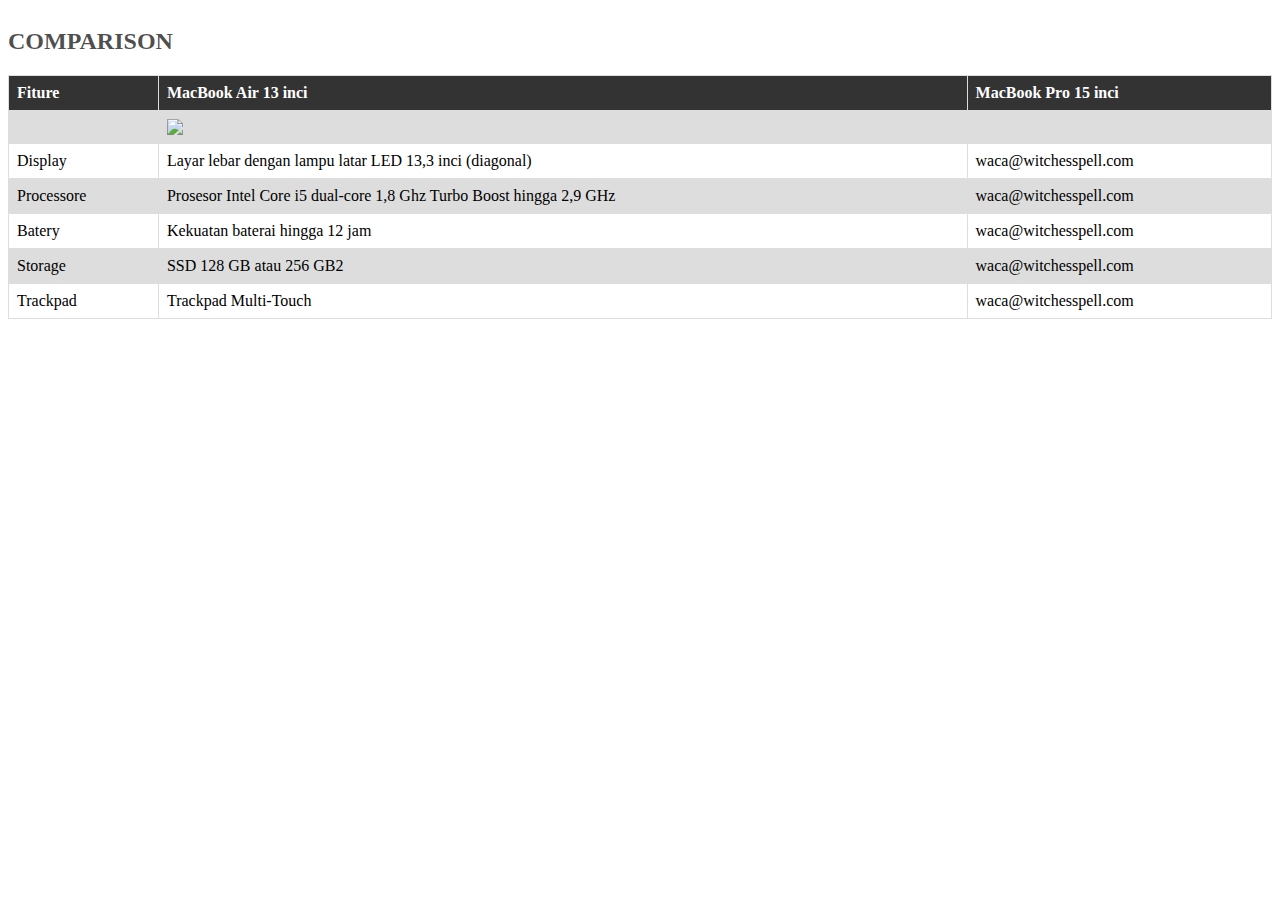
==== tabel/tabel 2/indexTB.html @ bb20699b "New HTML file comparison table" ====
<html>
<head>
<style>
  table {
    font-family: century gothic;
    border-collapse: collapse;
    width: 100%;
}

td, th {
    border: 1px solid #dddddd;
    text-align: left;
    padding: 8px;
}

tr:nth-child(even) {
    background-color: #dddddd;
}
table#t01 th {
  color: #fff;
  background-color: rgba(0,0,0,0.8);
}
body h2{
  font-family: century gothic;
  float: left;
  color: rgba(0,0,0,0.7);
  text-transform: uppercase;

}
</style>
</head>
<body>

<h2>comparison</h2>

<table style="width:100%" id="t01">
  <tr>
    <th>Fiture</th>
    <th>MacBook Air 13 inci</th>
    <th>MacBook Pro 15 inci</th>
  </tr>
  <tr>
    <td></td>
    <td><img src="macair.jpeg"></td>
    <td></td>
  </tr>
  <tr>
    <td>Display</td>
    <td>Layar lebar dengan lampu latar LED 13,3 inci (diagonal)</td>
    <td>waca@witchesspell.com</td>
  </tr>
   <tr>
    <td>Processore</td>
    <td>Prosesor Intel Core i5 dual-core 1,8 Ghz
Turbo Boost hingga 2,9 GHz</td>
    <td>waca@witchesspell.com</td>
  </tr>
   <tr>
    <td>Batery</td>
    <td>Kekuatan baterai hingga 12 jam</td>
    <td>waca@witchesspell.com</td>
  </tr>
   <tr>
    <td>Storage</td>
    <td>SSD 128 GB atau 256 GB2</td>
    <td>waca@witchesspell.com</td>
  </tr>
   <tr>
    <td>Trackpad</td>
    <td>Trackpad Multi-Touch</td>
    <td>waca@witchesspell.com</td>
  </tr>
</table>
</body>
</html>
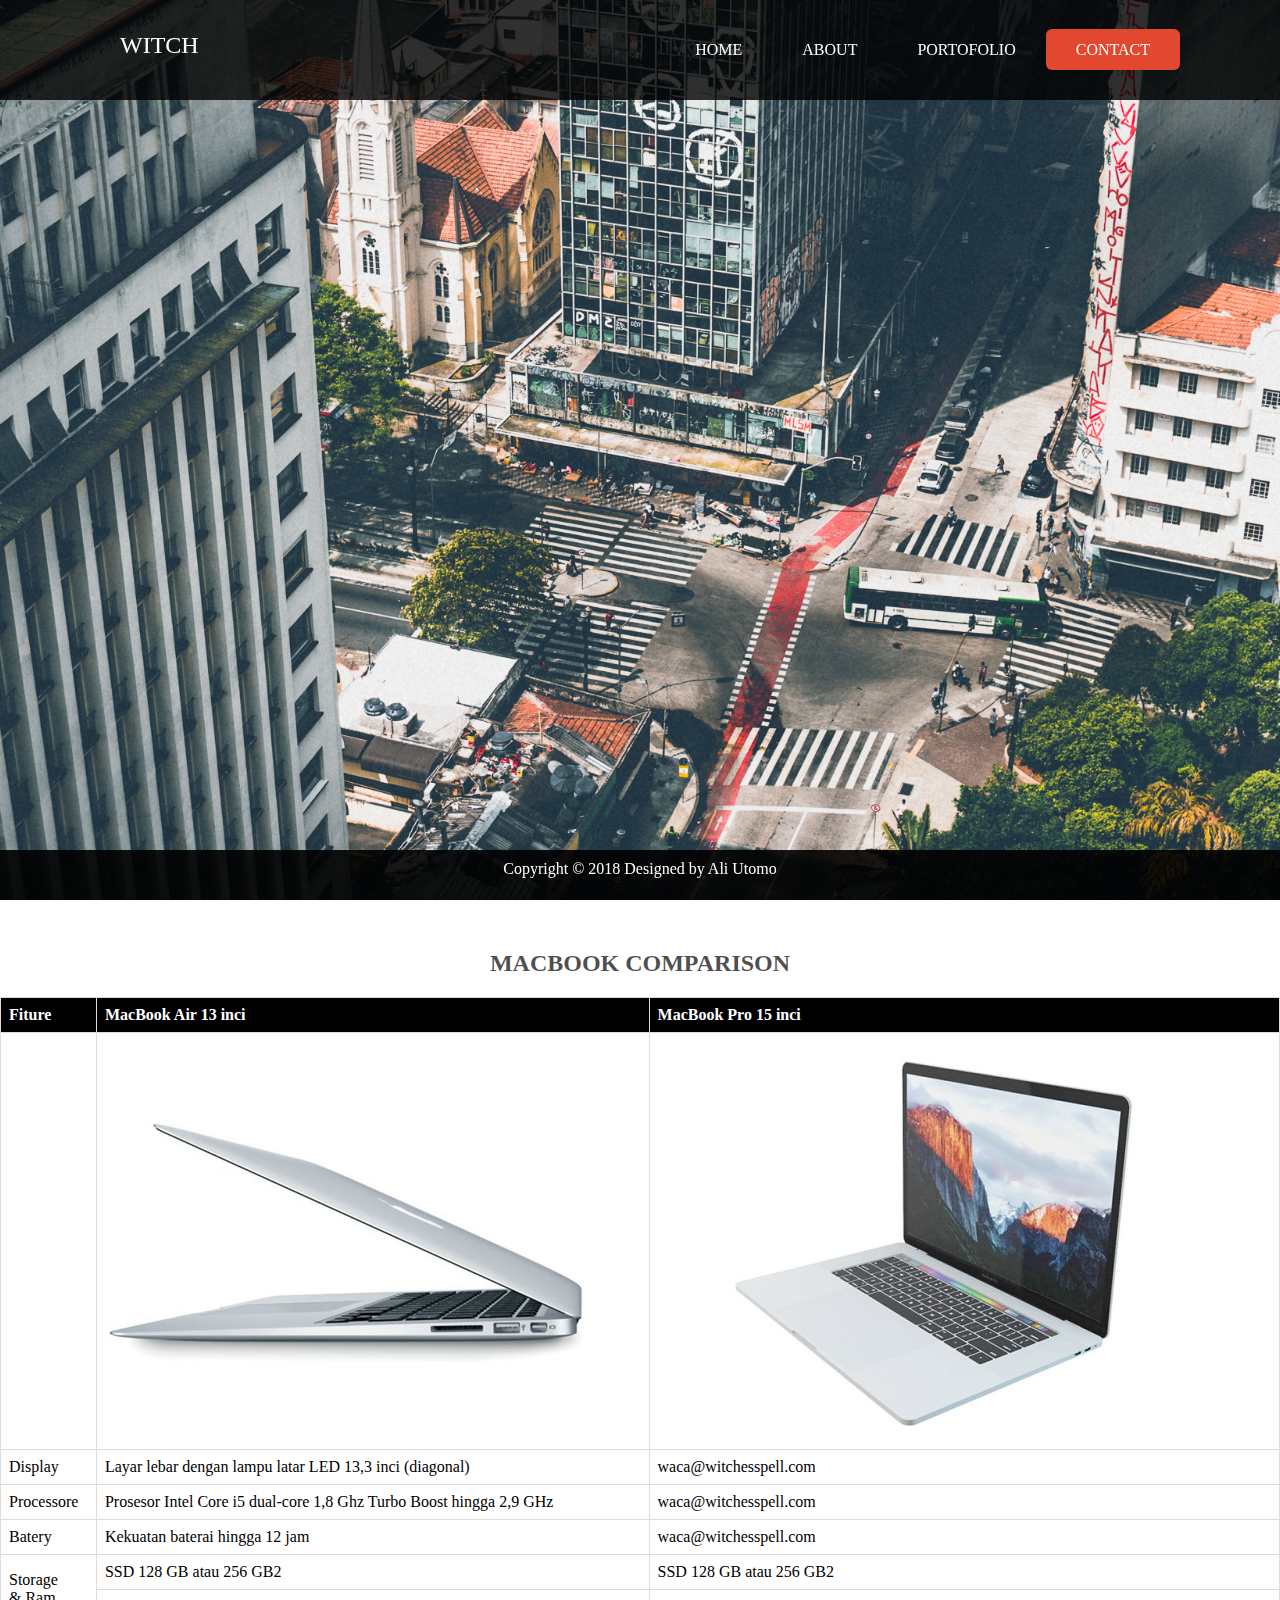
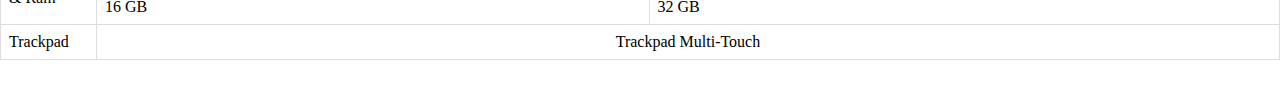
==== commit f11268ca: "Update HTML File Table" ====
--- a/tabel/tabel 2/indexTB.html
+++ b/tabel/tabel 2/indexTB.html
@@ -1,7 +1,12 @@
 <html>
 <head>
 <style>
-  table {
+body {
+    font-family: century gothic;
+    margin: 0;
+    padding: 0;
+}
+table {
     font-family: century gothic;
     border-collapse: collapse;
     width: 100%;
@@ -13,25 +18,94 @@
     padding: 8px;
 }
 
-tr:nth-child(even) {
-    background-color: #dddddd;
-}
 table#t01 th {
   color: #fff;
-  background-color: rgba(0,0,0,0.8);
+  background-color: rgba(0,0,0,1);
 }
 body h2{
   font-family: century gothic;
-  float: left;
   color: rgba(0,0,0,0.7);
   text-transform: uppercase;
 
 }
+nav {
+  position: fixed;
+  top: 0;
+  left: 0;
+  width: 100%;
+  height: 100px;
+  padding: 10px 100px;
+  box-sizing: border-box;
+  background: rgba(0,0,0,0.8);
+}
+
+nav .logo {
+  padding: 22px 20px;
+  height: 80px;
+  float: left;
+  font-size: 24px;
+  color: #fff;
+}
+
+nav ul{
+  list-style: none;
+  float: right;
+  margin: 0;
+  padding: 0;
+  display: flex;
+}
+
+nav ul li {
+  list-style: none;
+}
+nav ul li a {
+  line-height: 80px;
+  color: #fff;
+  padding: 12px 30px;
+  text-decoration: none;
+  text-transform: uppercase;
+}
+nav ul li .active {
+  background: #E2472F;
+  color: #fff;
+  border-radius: 6px;
+}
+section.sec1{
+  width: 100%;
+  height: 100vh;
+  background: url(Banner1.jpeg);
+  background-size: cover;
+  background-position: center;
+}
+.content {
+  margin-top: 50px;
+  padding-bottom: 50px;
+}
+#footer {
+  position: fixed;
+  bottom: 0;
+  width: 100%;
+  height: 50px;
+  color: #fff;
+  padding: 10px 80px;
+  box-sizing: border-box;
+  background: rgba(0,0,0,0.9);
+}
 </style>
 </head>
 <body>
-
-<h2>comparison</h2>
+<nav>
+      <div class ="logo">WITCH</div>
+      <ul>
+        <li><a href="#">Home</a></li>
+        <li><a href="#">About</a></li>
+        <li><a href="#">Portofolio</a></li>
+        <li><a class="active" href="#">Contact</a></li>
+      </ul>
+</nav>
+<section class="sec1"></section>
+<section class="content">
+<h2><center>macbook comparison</center></h2>
 
 <table style="width:100%" id="t01">
   <tr>
@@ -41,8 +115,8 @@
   </tr>
   <tr>
     <td></td>
-    <td><img src="macair.jpeg"></td>
-    <td></td>
+    <td><img src="macair.jpg"></td>
+    <td><img src="macpro.jpg"></td>
   </tr>
   <tr>
     <td>Display</td>
@@ -52,7 +126,7 @@
    <tr>
     <td>Processore</td>
     <td>Prosesor Intel Core i5 dual-core 1,8 Ghz
-Turbo Boost hingga 2,9 GHz</td>
+        Turbo Boost hingga 2,9 GHz</td>
     <td>waca@witchesspell.com</td>
   </tr>
    <tr>
@@ -61,15 +135,22 @@
     <td>waca@witchesspell.com</td>
   </tr>
    <tr>
-    <td>Storage</td>
+    <td rowspan="2">Storage 
+   <br> & Ram</td>
     <td>SSD 128 GB atau 256 GB2</td>
-    <td>waca@witchesspell.com</td>
+    <td>SSD 128 GB atau 256 GB2</td>
+  </tr>
+  <tr>
+    <td>16 GB</td>
+    <td>32 GB</td>
   </tr>
    <tr>
     <td>Trackpad</td>
-    <td>Trackpad Multi-Touch</td>
-    <td>waca@witchesspell.com</td>
+    <td colspan="2"><center>Trackpad Multi-Touch</center></td>
   </tr>
 </table>
+</section>
+<div id="footer"><center>Copyright &copy; 2018
+      Designed by Ali Utomo</center></div>
 </body>
 </html>